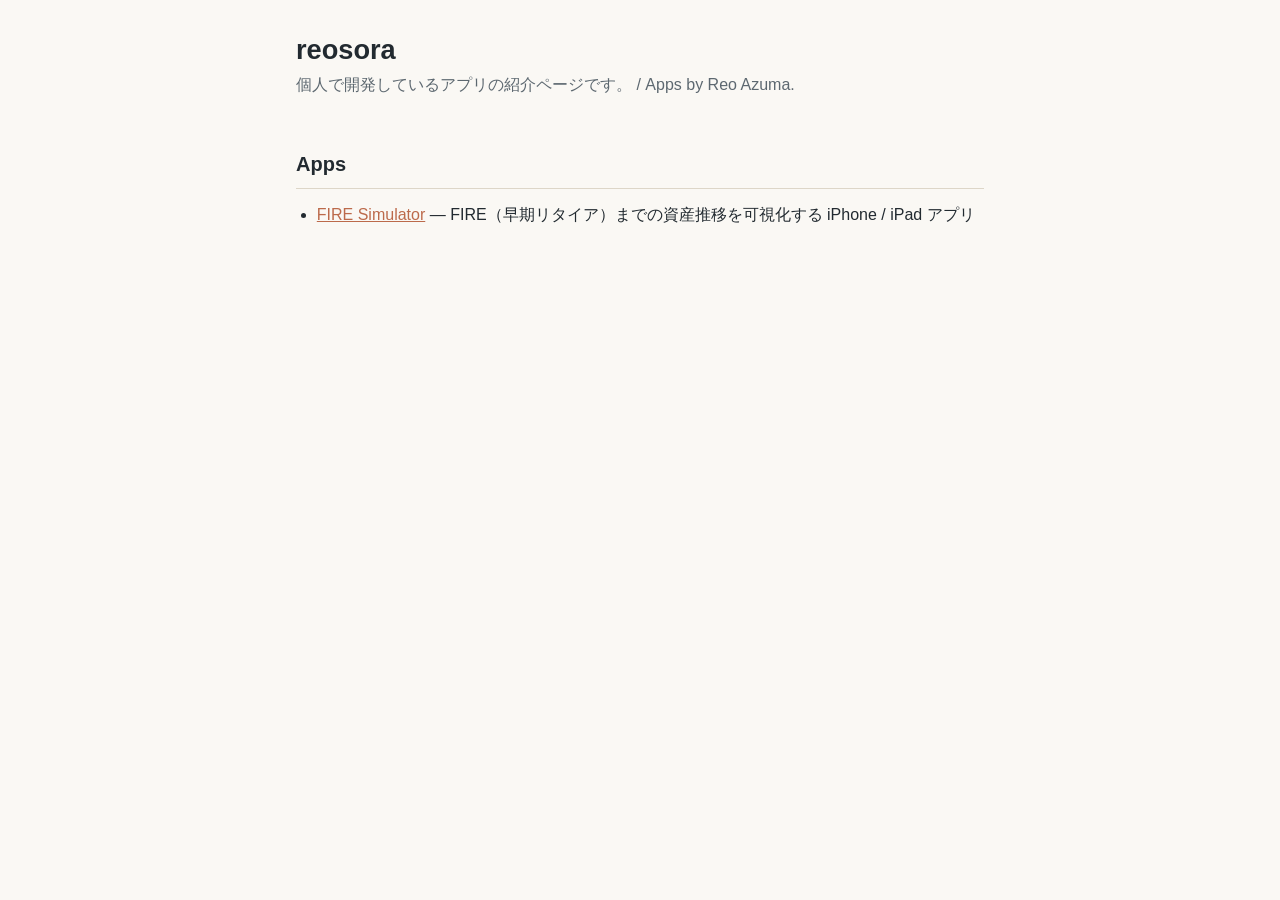
==== index.html @ 7955ff44 "feat: FIRE Simulator の紹介ページとプライバシーポリシーを追加 reosora/FIRESimulatorApp の site/ から移設。  Co-Authored-By: Cl" ====
<!DOCTYPE html>
<html lang="ja">
<head>
  <meta charset="utf-8">
  <meta name="viewport" content="width=device-width, initial-scale=1">
  <title>reosora</title>
  <link rel="stylesheet" href="fire-simulator/style.css">
</head>
<body>
<main>
  <h1>reosora</h1>
  <p class="lead">個人で開発しているアプリの紹介ページです。 / Apps by Reo Azuma.</p>
  <h2>Apps</h2>
  <ul>
    <li><a href="fire-simulator/">FIRE Simulator</a> — FIRE（早期リタイア）までの資産推移を可視化する iPhone / iPad アプリ</li>
  </ul>
</main>
</body>
</html>
---- fire-simulator/style.css ----
:root {
  color-scheme: light dark;
  --bg: #faf8f4;
  --text: #222a30;
  --muted: #5d6870;
  --line: #ddd6c8;
  --accent: #bc6a4b;
}

@media (prefers-color-scheme: dark) {
  :root {
    --bg: #1f272d;
    --text: #e7e2d8;
    --muted: #a3acb2;
    --line: #3a464e;
    --accent: #d98a6b;
  }
}

* { box-sizing: border-box; }

body {
  margin: 0;
  background: var(--bg);
  color: var(--text);
  font-family: -apple-system, BlinkMacSystemFont, "Hiragino Sans", "Helvetica Neue", sans-serif;
  line-height: 1.75;
  -webkit-text-size-adjust: 100%;
}

main {
  max-width: 720px;
  margin: 0 auto;
  padding: 32px 16px 64px;
}

h1 { font-size: 1.7rem; line-height: 1.3; margin: 0 0 4px; }
h2 { font-size: 1.25rem; margin: 48px 0 12px; padding-bottom: 6px; border-bottom: 1px solid var(--line); }
h3 { font-size: 1.05rem; margin: 28px 0 6px; }

p, ul, dl { margin: 0 0 14px; }
ul { padding-left: 1.3em; }
li { margin-bottom: 4px; }

a { color: var(--accent); }

.lead { color: var(--muted); margin-bottom: 24px; }
.muted { color: var(--muted); font-size: 0.9rem; }

nav.lang { font-size: 0.9rem; margin-bottom: 24px; }
nav.lang a { margin-right: 12px; }

hr { border: none; border-top: 1px solid var(--line); margin: 56px 0 32px; }

dt { font-weight: 600; margin-top: 12px; }
dd { margin: 2px 0 0; }

table { width: 100%; border-collapse: collapse; font-size: 0.92rem; margin-bottom: 14px; }
th, td { text-align: left; padding: 8px 6px; border-bottom: 1px solid var(--line); vertical-align: top; }

footer { margin-top: 64px; font-size: 0.85rem; color: var(--muted); }
footer a { margin-right: 14px; }
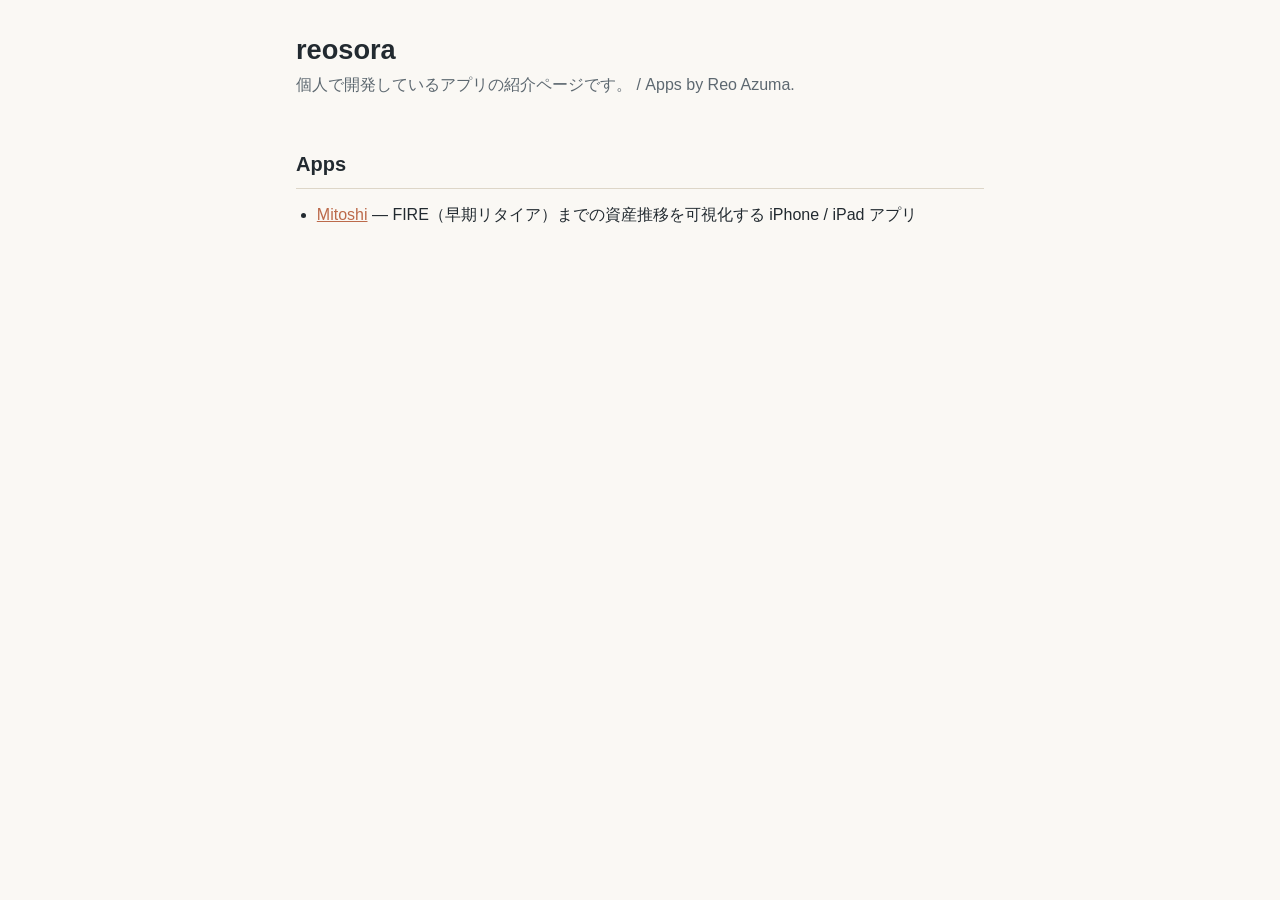
==== commit 6562e08f: "feat: アプリ名を Mitoshi に変更 紹介ページ・プライバシーポリシー・トップページのアプリ名を更新（URL は App Store Connect 登録済みのため維持）。 プライバシーポリ" ====
--- a/index.html
+++ b/index.html
@@ -12,7 +12,7 @@
   <p class="lead">個人で開発しているアプリの紹介ページです。 / Apps by Reo Azuma.</p>
   <h2>Apps</h2>
   <ul>
-    <li><a href="fire-simulator/">FIRE Simulator</a> — FIRE（早期リタイア）までの資産推移を可視化する iPhone / iPad アプリ</li>
+    <li><a href="fire-simulator/">Mitoshi</a> — FIRE（早期リタイア）までの資産推移を可視化する iPhone / iPad アプリ</li>
   </ul>
 </main>
 </body>
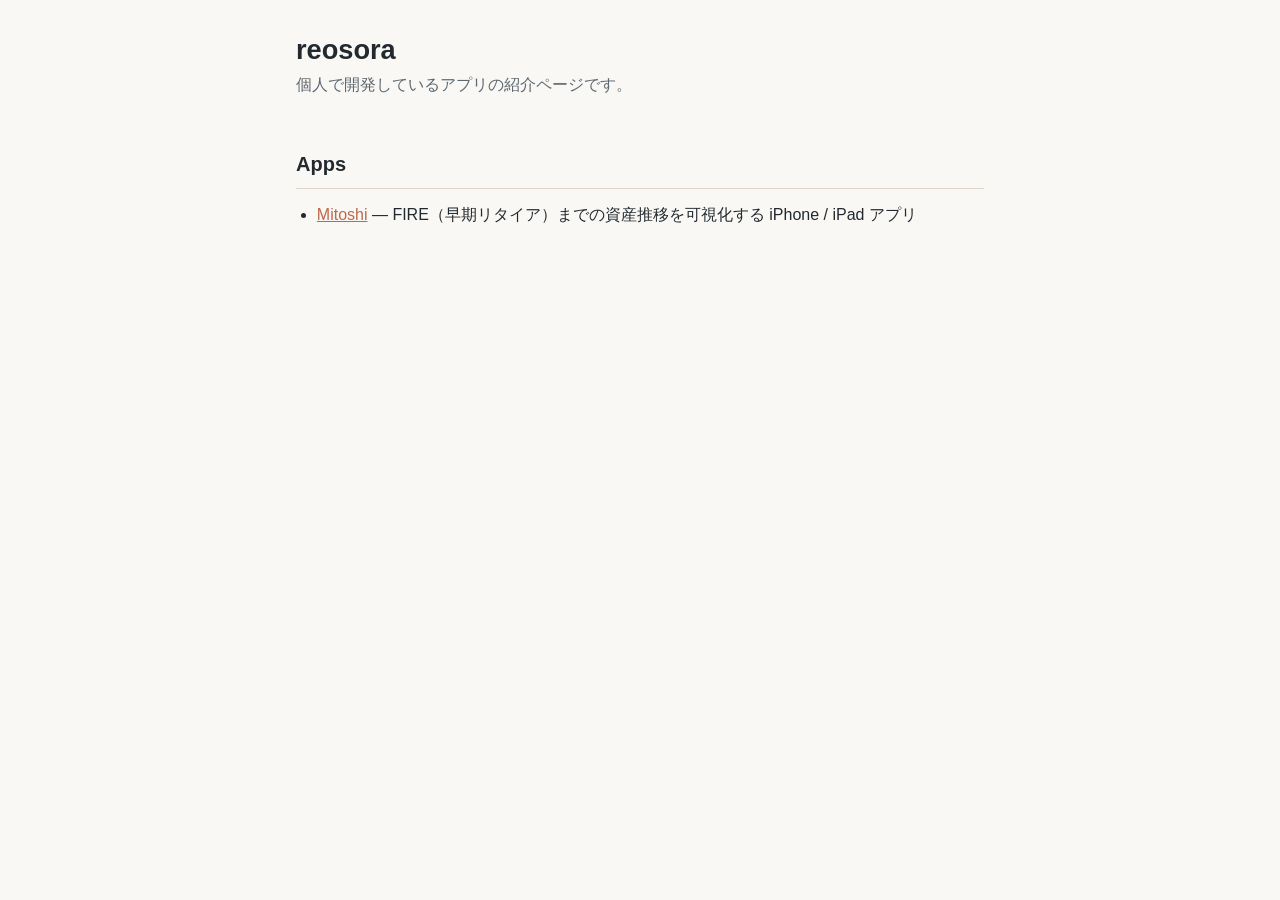
==== commit 6aa2af00: "chore: トップページの「Apps by Reo Azuma.」を削除 Co-Authored-By: Claude Opus 5.5 <noreply@anthropic.com>" ====
--- a/index.html
+++ b/index.html
@@ -9,7 +9,7 @@
 <body>
 <main>
   <h1>reosora</h1>
-  <p class="lead">個人で開発しているアプリの紹介ページです。 / Apps by Reo Azuma.</p>
+  <p class="lead">個人で開発しているアプリの紹介ページです。</p>
   <h2>Apps</h2>
   <ul>
     <li><a href="fire-simulator/">Mitoshi</a> — FIRE（早期リタイア）までの資産推移を可視化する iPhone / iPad アプリ</li>
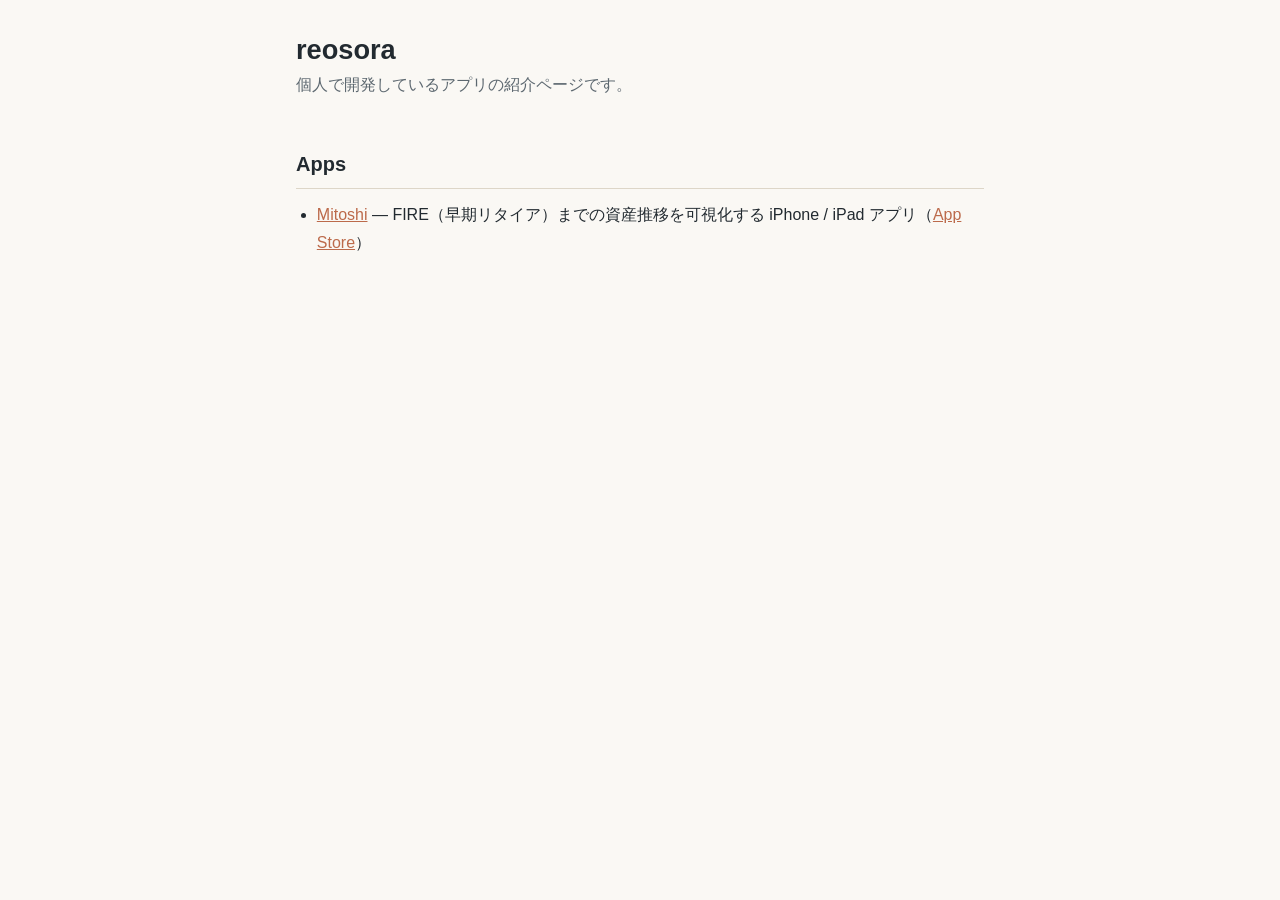
==== commit bb968ab8: "feat: App Store へのリンクとアプリアイコンを追加 Co-Authored-By: Claude Opus 5.5 <noreply@anthropic.com>" ====
--- a/index.html
+++ b/index.html
@@ -12,7 +12,7 @@
   <p class="lead">個人で開発しているアプリの紹介ページです。</p>
   <h2>Apps</h2>
   <ul>
-    <li><a href="fire-simulator/">Mitoshi</a> — FIRE（早期リタイア）までの資産推移を可視化する iPhone / iPad アプリ</li>
+    <li><a href="fire-simulator/">Mitoshi</a> — FIRE（早期リタイア）までの資産推移を可視化する iPhone / iPad アプリ（<a href="https://apps.apple.com/app/mitoshi/id6761768358">App Store</a>）</li>
   </ul>
 </main>
 </body>
--- a/fire-simulator/style.css
+++ b/fire-simulator/style.css
@@ -44,6 +44,21 @@
 
 a { color: var(--accent); }
 
+.app-header { display: flex; align-items: center; gap: 16px; margin-bottom: 12px; }
+.app-header h1 { margin: 0; }
+.app-icon { width: 96px; height: 96px; border-radius: 22%; border: 1px solid var(--line); flex-shrink: 0; }
+
+.store-link {
+  display: inline-block;
+  padding: 8px 18px;
+  border-radius: 999px;
+  background: var(--accent);
+  color: #fff;
+  font-weight: 600;
+  text-decoration: none;
+}
+.store-link:hover { opacity: 0.85; }
+
 .lead { color: var(--muted); margin-bottom: 24px; }
 .muted { color: var(--muted); font-size: 0.9rem; }
 
